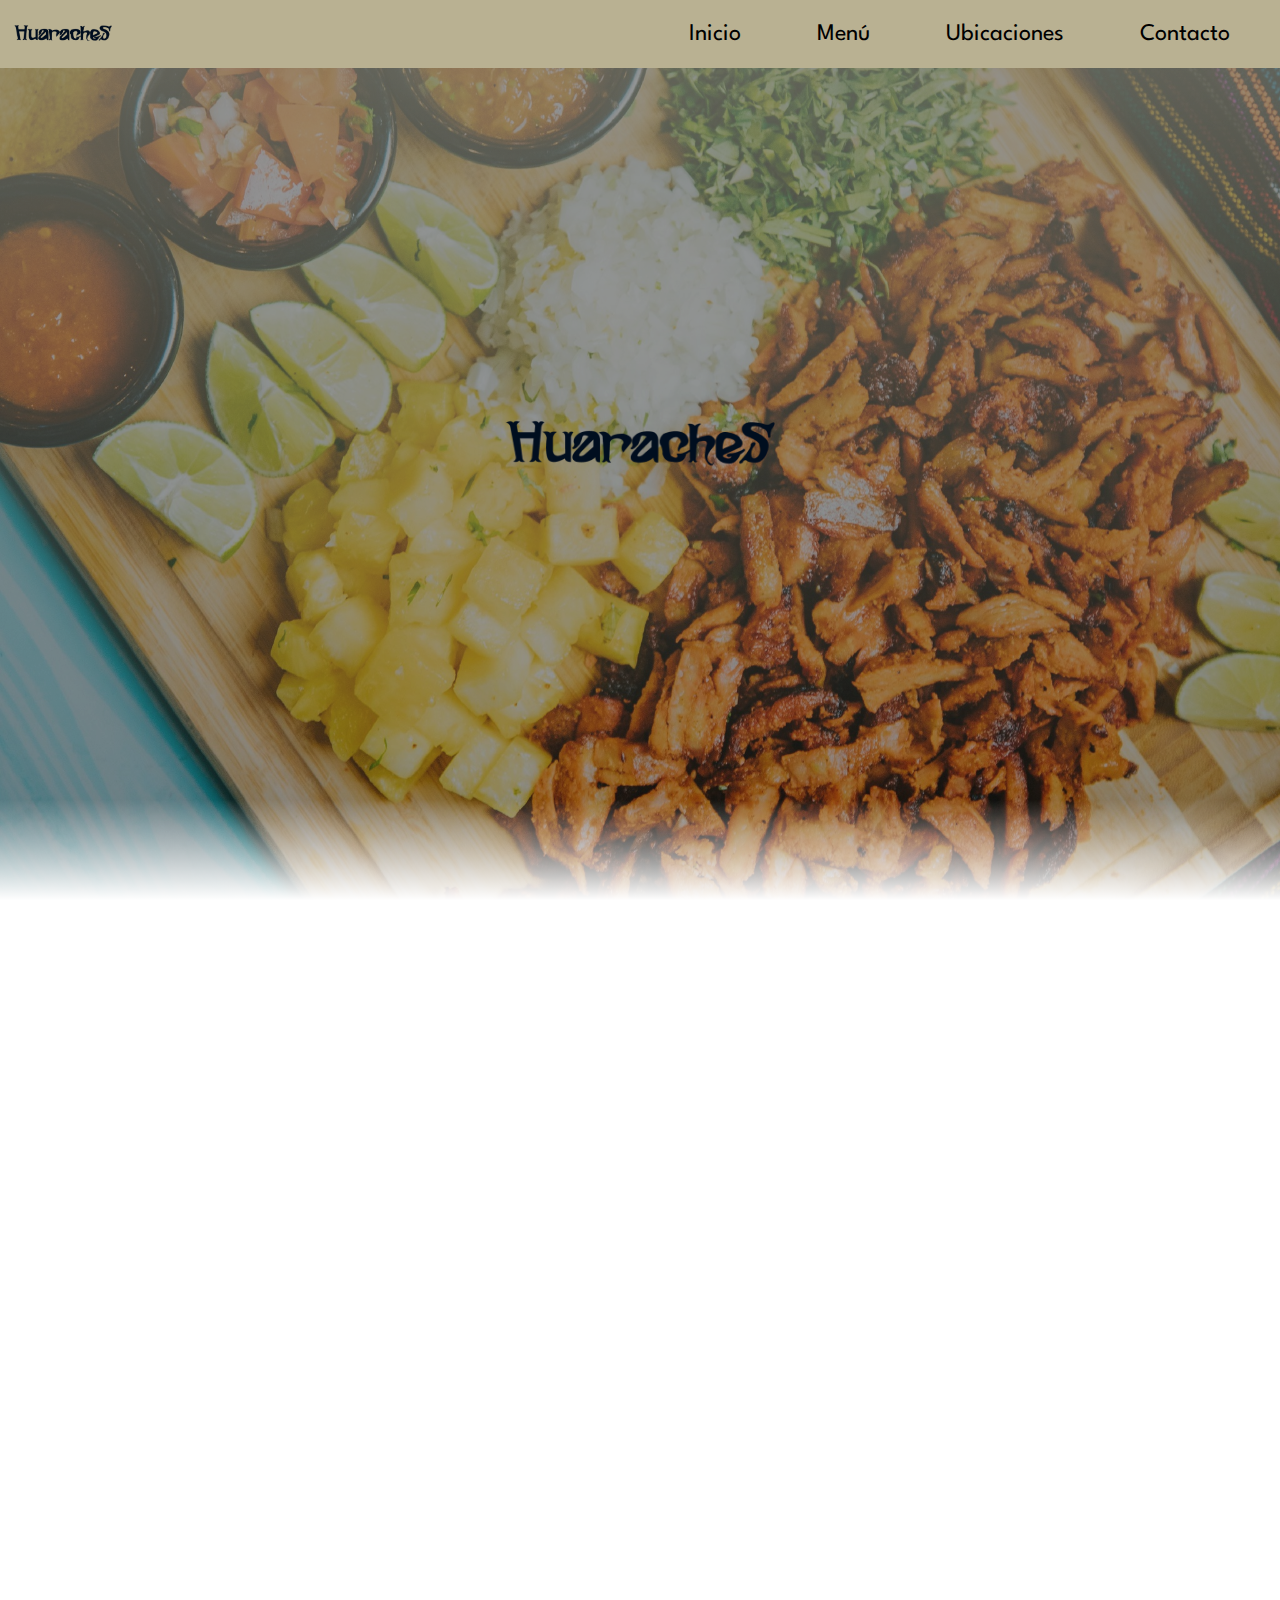
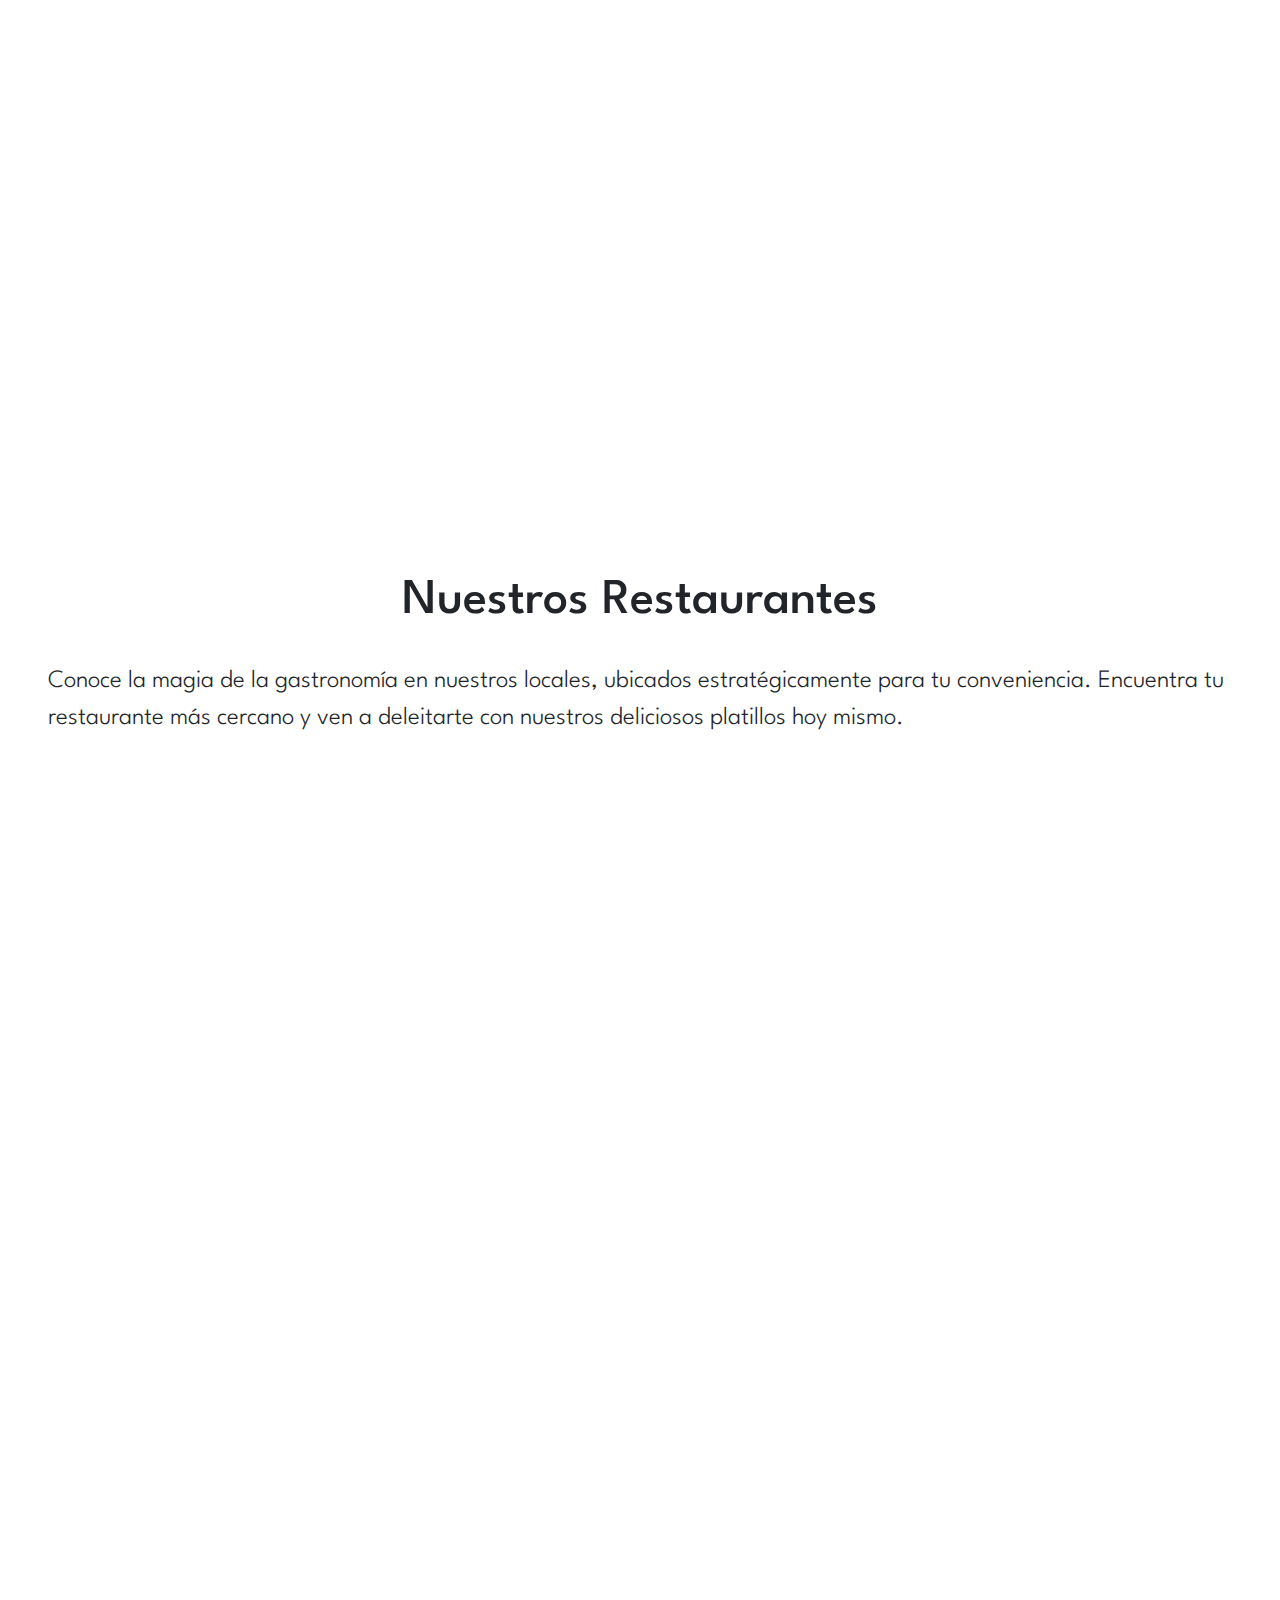
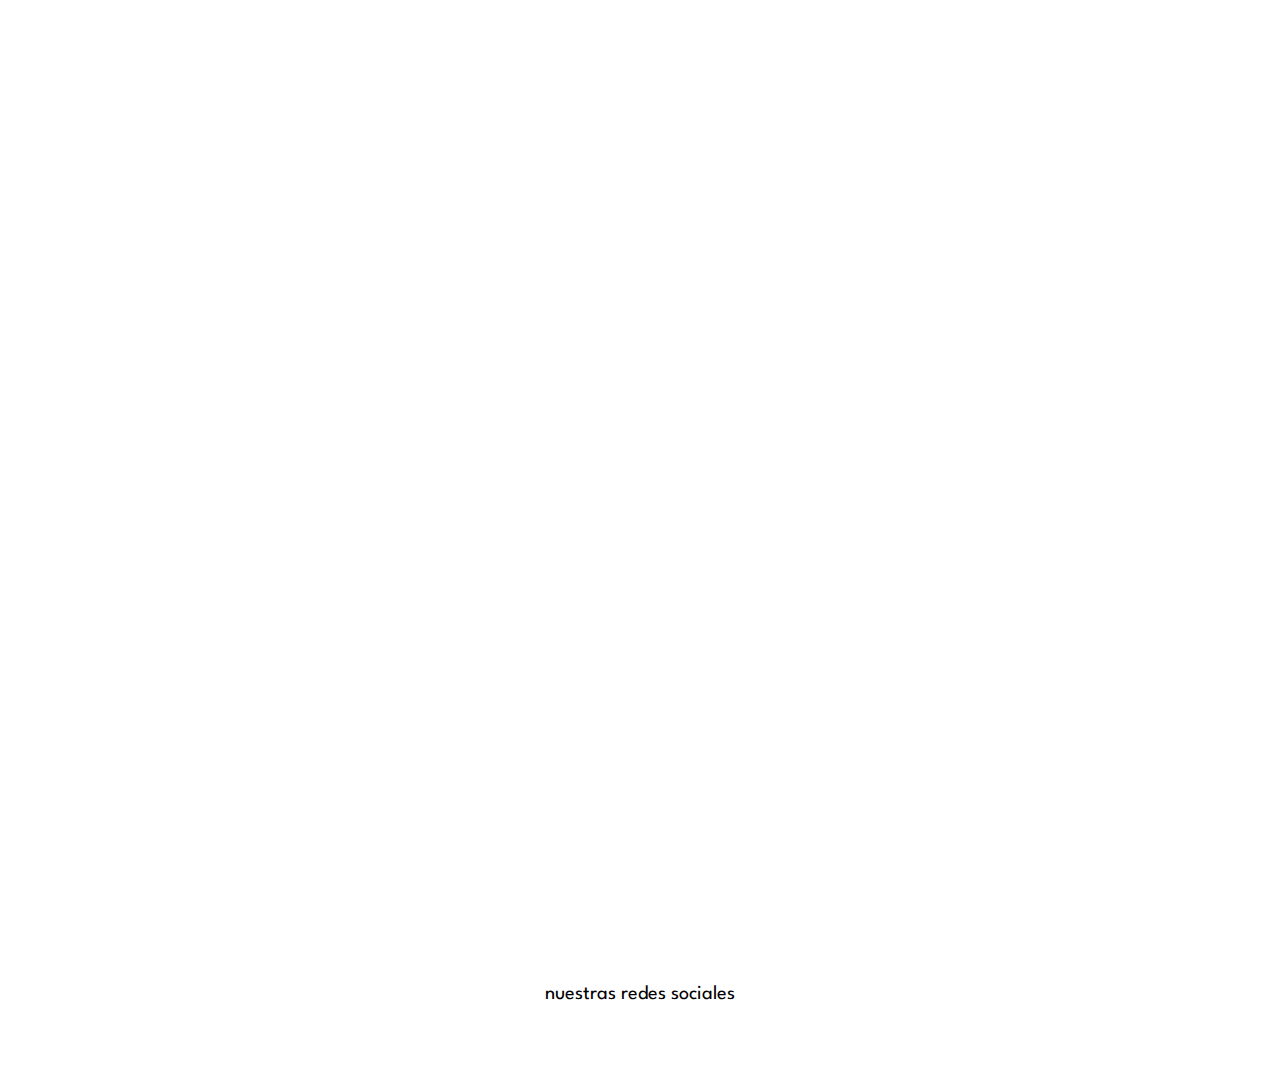
==== tarea2/index.html @ 4ff01a76 "Add files via upload" ====
<!doctype html>
<html lang="en">

<head>
    <meta charset="utf-8">
    <meta name="viewport" content="width=device-width, initial-scale=1">
    <link rel="shortcut icon" href="./imagenes/favicon.png" type="image/x-icon">
    <link href="https://cdn.jsdelivr.net/npm/bootstrap@5.2.3/dist/css/bootstrap.min.css" rel="stylesheet">
    <title>Huaraches</title>
    <link href="./css/index.css" rel="stylesheet">
    <script src="sweetalert2.all.min.js"></script>
    <link rel="preconnect" href="https://fonts.googleapis.com">
    <link rel="preconnect" href="https://fonts.gstatic.com" crossorigin>
    <link href="https://fonts.googleapis.com/css2?family=League+Spartan:wght@300;500;700&display=swap" rel="stylesheet">
    <link rel="stylesheet" href="https://unicons.iconscout.com/release/v4.0.8/css/line.css">
    <link rel="stylesheet" href="./css/animate.css">
    <link rel="stylesheet" href="https://cdnjs.cloudflare.com/ajax/libs/animate.css/4.1.1/animate.min.css" />
    <link rel="stylesheet" href="./css/reglas.css">
</head>


<body>
    <!-- Navbar -->
    <nav class="navbar navbar-expand-lg navbar-light fixed-top navbar-custom">
        <div class="container-fluid">
            <a class="navbar-brand" href="#">
                <img src="./imagenes/banner-logo.png" style="height: 30px;" alt="Brand">
            </a>
            <button class="navbar-toggler" type="button" data-bs-toggle="collapse" data-bs-target="#navbarNav"
                aria-controls="navbarNav" aria-expanded="false" aria-label="Toggle navigation">
                <span class="navbar-toggler-icon"></span>
            </button>
            <div class="collapse navbar-collapse" id="navbarNav">
                <ul class="navbar-nav ms-auto mb-2 mb-lg-0 w-100 justify-content-end">
                    <li class="nav-item nav-buttn">
                        <a class="nav-link" aria-current="page" href="#inicio">Inicio</a>
                    </li>
                    <li class="nav-item nav-buttn">
                        <a class="nav-link" href="#menu">Menú</a>
                    </li>
                    <li class="nav-item nav-buttn">
                        <a class="nav-link" href="#Ubicaciones">Ubicaciones</a>
                    </li>
                    <li class="nav-item nav-buttn">
                        <a class="nav-link" href="#contacto">Contacto</a>
                    </li>
                </ul>
            </div>
        </div>
    </nav>
    <!-- /.Navbar -->

    <header id="inicio" class="bannerparallax ">
        <div class="container">
            <div class="row">
                <div class="col-12 text-center bannercontainer">
                    <img class="bannerlogologo animate__animated animate__zoomIn  animate__delay100ms"
                        src="/imagenes/favicon.png" alt="">
                    <img id="bannerlogo" class="animate__animated animate__zoomIn  animate__delay100ms"
                        src="./imagenes/banner-logo.png" alt="">

                </div>
            </div>
        </div>
        <div class="gradient-wave"></div>
    </header>

    <section class="text-center container-fluid p-0 m-0 mt-5 mb-5 p-5 row " id="Nosotros">
        <div class="col-md-4 container-fluid  card-container animate__animated hidden">
            <img src="./imagenes/tacos.jpg" class="tacosimg img-fluid max-width:100%;" alt="">
        </div>
        <div class=" menu-container  col-md-6 container-fluid  card-container animate__animated hidden">
            <h3 class="menu-tittle">Sabores Auténticos de México</h3>
            <br>
            <br>
            <p class="menu-text">
                Lo mejor de la gastronomía del sureste, centro y norte del país. Experimenta la auténtica
                comida
                casera mexicana que siempre has deseado probar.</p>
        </div>





    </section>




    <section class="container-fluid p-0 m-0 mt-5 mb-5 p-5 row" id="menu">

        <div class="menu-container   container-fluid col-md-5 left animate__animated hidden">
            <h3 class=" text-center menu-tittle">Explora Nuestro Menú</h3>
            <br><br>
            <p class="menu-text">Descubre los sabores auténticos de México con nuestro menú, que celebra la herencia
                gastronómica del país con ingredientes frescos y de calidad. ¡Buen provecho!</p>
            <br><br>
            <div class="text-center">
                <a href="./pdf/menu.pdf" target="_blank"><button class="button-84" role="button">Menú</button>
                </a>

            </div>

        </div>

        <div class=" container-fluid col-md-7 text-center right animate__animated hidden">
            <img class="img-menu" src="./imagenes/menu2.png" style="height: 50%;">
        </div>
    </section>


    <section class=" container-fluid p-0 m-0 mt-5 mb-5 p-5" id="Ubicaciones">
        <h2 class="text-center menu-tittle" style="font-size: 50px;">Nuestros Restaurantes </h2>
        <br>
        <p class="menu-text">Conoce la magia de la gastronomía en nuestros locales, ubicados estratégicamente para tu
            conveniencia.
            Encuentra tu restaurante más
            cercano y ven a deleitarte con nuestros deliciosos platillos hoy mismo.</p>
        <div class="row pt-5">
            <div class="col-md-4 container-fluid  card-container animate__animated hidden">
                <H3 class="text-center rest-tittle">Huaraches Heredia</H3>
                <div class="card ">
                    <img src="./imagenes/local-heredia.jpg" class="card-img-top" alt="Image 1">
                    <div class="card-body ">
                        <h5 class="card-title text-center">Horario</h5>
                        <p class="card-text">Lunes = 9 am a 11 pm<br>Martes - Domingo = 11am -9 pm</p>
                        <h6>Como llegar:</h6>
                        <a href="https://maps.app.goo.gl/WNrANWCPAuEQgUXC8" target="_blank"> <img
                                src="./imagenes/googleMaps.png" style="height: 40px; width: 40px;" alt=""></a>
                        <a href="https://ul.waze.com/ul?place=ChIJbQ8b_sD7oI8Rl8l9bjzJZTw&ll=9.96788040%2C-84.12050200&navigate=yes&utm_campaign=default&utm_source=waze_website&utm_medium=lm_share_location"
                            target="_blank"> <img src="./imagenes/waze1.png"
                                style="height: 40px; width: 40px; object-fit: cover;" alt=""></a>

                    </div>
                </div>
            </div>
            <div class="col-md-4 container-fluid card-container animate__animated hidden ">
                <H3 class="text-center rest-tittle">Huaraches Sabana</H3>
                <div class="card">
                    <img src="./imagenes/local-sabana.jpg" class="card-img-top" alt="Image 2">
                    <div class="card-body">
                        <h5 class="card-title text-center">Horario</h5>
                        <p class="card-text">Lunes = 9 am a 11 pm<br>Martes - Domingo = 11am -9 pm</p>
                        <h6>Como llegar:</h6>
                        <a href="https://maps.app.goo.gl/VaTovyY6NCmmRse28" target="_blank"> <img
                                src="./imagenes/googleMaps.png" style="height: 40px; width: 40px;" alt=""></a>
                        <a href="https://ul.waze.com/ul?place=ChIJu5yg2679oI8RM3Q3ZEQUVJ8&ll=9.93562290%2C-84.11067620&navigate=yes&utm_campaign=default&utm_source=waze_website&utm_medium=lm_share_location"
                            target="_blank"> <img src="./imagenes/waze1.png"
                                style="height: 40px; width: 40px; object-fit: cover;" alt=""></a>
                    </div>
                </div>
            </div>
            <div class="col-md-4 container-fluid card-container animate__animated hidden">
                <H3 class="text-center rest-tittle">Huaraches Atenas</H3>
                <div class="card">
                    <img src="./imagenes/local-atenas.jpg" class="card-img-top" alt="Image 3">
                    <div class="card-body">
                        <h5 class="card-title text-center">Horario</h5>
                        <p class="card-text">Lunes = 9 am a 11 pm<br>Martes - Domingo = 11am -9 pm</p>
                        <h6>Como llegar:</h6>
                        <a href="https://maps.app.goo.gl/2ximaoT8ZFHWUD977" target="_blank"> <img
                                src="./imagenes/googleMaps.png" style="height: 40px; width: 40px;" alt=""></a>
                        <a href="https://ul.waze.com/ul?preview_venue_id=180617316.1806304230.8107938&navigate=yes&utm_campaign=default&utm_source=waze_website&utm_medium=lm_share_location"
                            target="_blank"> <img src="./imagenes/waze1.png"
                                style="height: 40px; width: 40px; object-fit: cover;" alt=""></a>
                    </div>
                </div>
            </div>
        </div>
    </section>




    <section class=" text-center container-fluid  animate__animated hidden" id="Promociones">
        <h2 class="text-center menu-tittle" style="font-size: 50px;"> Promociones y Más</h2>
        <script src="https://static.elfsight.com/platform/platform.js" data-use-service-core defer></script>
        <div class="elfsight-app-f679e1a5-9b38-4b7c-852a-cc65a38bd127 instafeed" data-elfsight-app-lazy></div>
    </section>

    <section class="container-fluid p-0 m-0 mt-5 mb-5 p-5 row" id="contacto">
        <div class="col-md-7 container-fluid  card-container animate__animated hidden">
            <h2 class="mb-4 menu-tittle ">Formulario de Contacto</h2>
            <p class="menu-text">
                ¡Contáctanos para servicios de catering, consultas, comentarios y más!</p>
            <form>
                <div class="mb-3">
                    <label for="nombre" class="form-label ">Nombre</label>
                    <input required type="text" class="form-control " id="nombre" placeholder="Ingresa tu nombre">
                </div>
                <div class="mb-3">
                    <label for="correo" class="form-label">Correo Electrónico</label>
                    <input required type="email" class="form-control" id="correo"
                        placeholder="Ingresa tu correo electrónico">
                </div>
                <div class="mb-3">
                    <label for="razonContacto" class="form-label">Razón de Contacto</label>
                    <input required type="text" class="form-control" id="razonContacto"
                        placeholder="Ingresar razón de contacto">
                </div>
                <div class="mb-3">
                    <label for="mensaje" class="form-label">Mensaje</label>
                    <textarea required class="form-control" id="mensaje" rows="4"
                        placeholder="Escribe tu mensaje aquí"></textarea>
                </div>
                <button type="submit" class="btn btn-contacto">Enviar</button>
            </form>
        </div>
        <div class="col-md-5 tacocontact animate__animated hidden">
            <img src="./imagenes/Wavy Buddies - Tacos.png" class="img-fluid" alt="">
        </div>




    </section>


    <footer class="p-0 m-0 mt-4 container-fluid">

        <div class="text-center p-0 m-0 row d-flex justify-content-center">
            <p>nuestras redes sociales</p>
            <div class="col-12">
                <a target="_blank" href="https://www.instagram.com/huarachesheredia"><i
                        class="uil uil-instagram-alt"></i></a>
                <a target="_blank" href="https://www.facebook.com/huarachesheredia/?ti=as"><i
                        class="uil uil-facebook"></i></a>
                <a target="_blank" href="https://twitter.com/"><i class="uil uil-twitter"></i></a>
            </div>

        </div>
    </footer>

    <script>
        document.querySelectorAll('.nav-link').forEach(anchor => {
            anchor.addEventListener('click', function (e) {
                e.preventDefault();
                const targetId = this.getAttribute('href').substring(1);
                const targetElement = document.getElementById(targetId);
                window.scrollTo({
                    top: targetElement.getBoundingClientRect().top + window.scrollY - (window.innerHeight / 2) + (targetElement.offsetHeight / 2),
                    behavior: 'smooth'
                });

                // Collapse the navbar after click
                const navbarCollapse = document.querySelector('.navbar-collapse');
                if (navbarCollapse.classList.contains('show')) {
                    new bootstrap.Collapse(navbarCollapse).toggle();
                }
            });
        });
    </script>

    </script>
    <script src="./js/wow.js"></script>
    <script>
        newWOW().init();
    </script>
    <script src="./js/animate.js"></script>

    <!-- interactividad Bootstrap-->
    <script src="https://cdn.jsdelivr.net/npm/bootstrap@5.2.3/dist/js/bootstrap.bundle.min.js"></script>
    <script src="./js/index.js"></script>
    <script src="./js/elastico.js/Users/jesus/Documents/cenfotec/Diseno Web/practicas/onepage/js/elastico.js"></script>
    <script src="./js/smooth-scroll.min.js"></script>


</body>

</html>
---- tarea2/css/index.css ----
body, html{
  width: 100%;
  padding: 0;
  margin: 0;
  font-family: 'League Spartan', sans-serif;
  background-color: #ffffff;
  overflow-x: hidden;
  border: 0;
}
/* NAVBAR */

/* Icon 1 */

/* estilo para logo de nav */

 .navbar{
  background-color:rgb(185, 177, 146);
 }

.imglogo{
  height: 50px;
  width: 90px;
   
}
 

.nav-link{
color: #000000;
margin-left: 30px;
margin-right: 30px;
font-size: x-large;
}


/* banner parallax  */

.bannerparallax {
  display: flex;
  align-items: center;
  position: relative;
  background-attachment: fixed;
  background-size: cover;
  /*control altura del banner*/
  height: calc(100vh);
  background-position: center;
  background-image: url('../imagenes/banner-tacos.jpg'),linear-gradient(rgba(244, 244, 220, 0.7), rgba(0, 0, 0, 0.294));
  background-blend-mode: screen;
  box-shadow: inset 0 0 0 1000px rgba(0, 0, 0, 0.4);

}

.bannerlogologo{
  height: 150px;
}

#bannerlogo{
height: 90%;
}


.bannerparallax h1 {
  font-size: 200px;
}

.bannertxt{
  color: rgb(237, 238, 233);
  font-size: 30px;
}

.gradient-wave{
position: absolute;
      bottom: 0;
      width: 100%;
      height: 100px;
      background: linear-gradient(to bottom, transparent, rgba(255, 255, 255, 0.996));
}


/* ubicaciones */

.card-text {
font-size: 20px;
}

.card-body h6{
font-size: 25px;
}

.linkMapa {
text-decoration: underline;
}


.card-img-top{
height: 500px;
width: 100%;

object-fit: cover
}

.card-title {
font-size: 30px;
}

#Promociones{
margin: 0;
}

/* menu */
#menu{
display: flex;
align-items: center;
}

.menu-tittle{
font-size: 50px;
}
.menu-text{
font-size: 25px;
font-weight: 300;
}


.img-menu {
height: 30px;
}

.menu-container{
padding-top: 100px;
}

.rest-tittle{
font-size: 35px;

}


.tacosimg{
width: 100%;
object-fit: cover;
}

.tacocontact{
display: flex;
align-items: center;
justify-content: center;
}
/* button  */


/* CSS */
.button-84 , .btn-contacto {
align-items: center;
background-color: initial;
background-image: linear-gradient(#464d55, #25292e);
border-radius: 8px;
border-width: 0;
box-shadow: 0 10px 20px rgba(0, 0, 0, .1),0 3px 6px rgba(0, 0, 0, .05);
box-sizing: border-box;
color: #fff;
cursor: pointer;
display: inline-flex;
flex-direction: column;
font-family: expo-brand-demi,system-ui,-apple-system,BlinkMacSystemFont,"Segoe UI",Roboto,"Helvetica Neue",Arial,"Noto Sans",sans-serif,"Apple Color Emoji","Segoe UI Emoji","Segoe UI Symbol","Noto Color Emoji";
font-size: 18px;
height: 52px;
justify-content: center;
line-height: 1;
margin: 0;
outline: none;
overflow: hidden;
padding: 0 32px;
text-align: center;
text-decoration: none;
transform: translate3d(0, 0, 0);
transition: all 150ms;
vertical-align: baseline;
white-space: nowrap;
user-select: none;
-webkit-user-select: none;
touch-action: manipulation;
}

.button-84:hover {
box-shadow: rgba(0, 1, 0, .2) 0 2px 8px;
opacity: .85;
}

.button-84:active {
outline: 0;
}

.button-84:focus {
box-shadow: rgba(0, 0, 0, .5) 0 0 0 3px;
}




/* footer */
footer{
  margin-top: 100px;
  background-color: rgb(255, 255, 255);
  color:#000000;
  height: 100px;
  display: flex;
  justify-content: center;
  align-items: center;

}




footer i{
  color:#000000;
  font-size: 30px;
  margin: 5%;
}

footer p{
  color:#000000;
  font-size: 20px;

}

.hidden{
  opacity: 0;
}
---- tarea2/css/reglas.css ----
/* //Small devices (landscape phones, 576px and up) */
@media (max-width: 575.98px) { 
 
  #bannerlogo{
    height: 40%;
  }

.bannertxt{
  color: black;
  font-size: 20px;
}


.card-img-top{
  height: 300px;
  width: 100%;
 
  object-fit: cover
}

.card-container{
  padding-top: 40px;
}

.menu-tittle{
  font-size: 30px;
}
.menu-text{
  font-size: 20px;
}

.img-menu{
width: 100%;
padding-top: 100px;
}

.button-84 ,  .btn-contacto {
  height: 40px;
}

.tacosimg{
  width: 100%;
  
}

.container-fluid.p-0.m-0.mt-5.mb-5.p-5.row {
  padding: 1rem;
  margin: 0;
}


}




/* // Medium devices (tablets, 768px and up) */
@media (min-width: 768px) {  }


/* // Large devices (desktops, 992px and up) */
@media (min-width: 992px) { }


/* // X-Large devices (large desktops, 1200px and up) */
@media (min-width: 1200px) { 
    #navbarCollapse li{
        font-size: x-large;
        margin-left: 100px;

    }

    .expandedbar{
        /* width: 100%; */
        display: flex;
        justify-content: space-around;
    }

    .rowfotos .box{
      display: flex;
      justify-content: center;
      margin: 0;
      padding: 0;
    }
  
    .carousel-item img{
      height: 500px;
      object-fit: cover;
    }

    #contacto{
      display: flex;
        justify-content: space-around;
    }
    .contactosec {
      width: 50%;
    }


}



/* // XX-Large devices (larger desktops, 1400px and up) */
@media (min-width: 1400px) { }
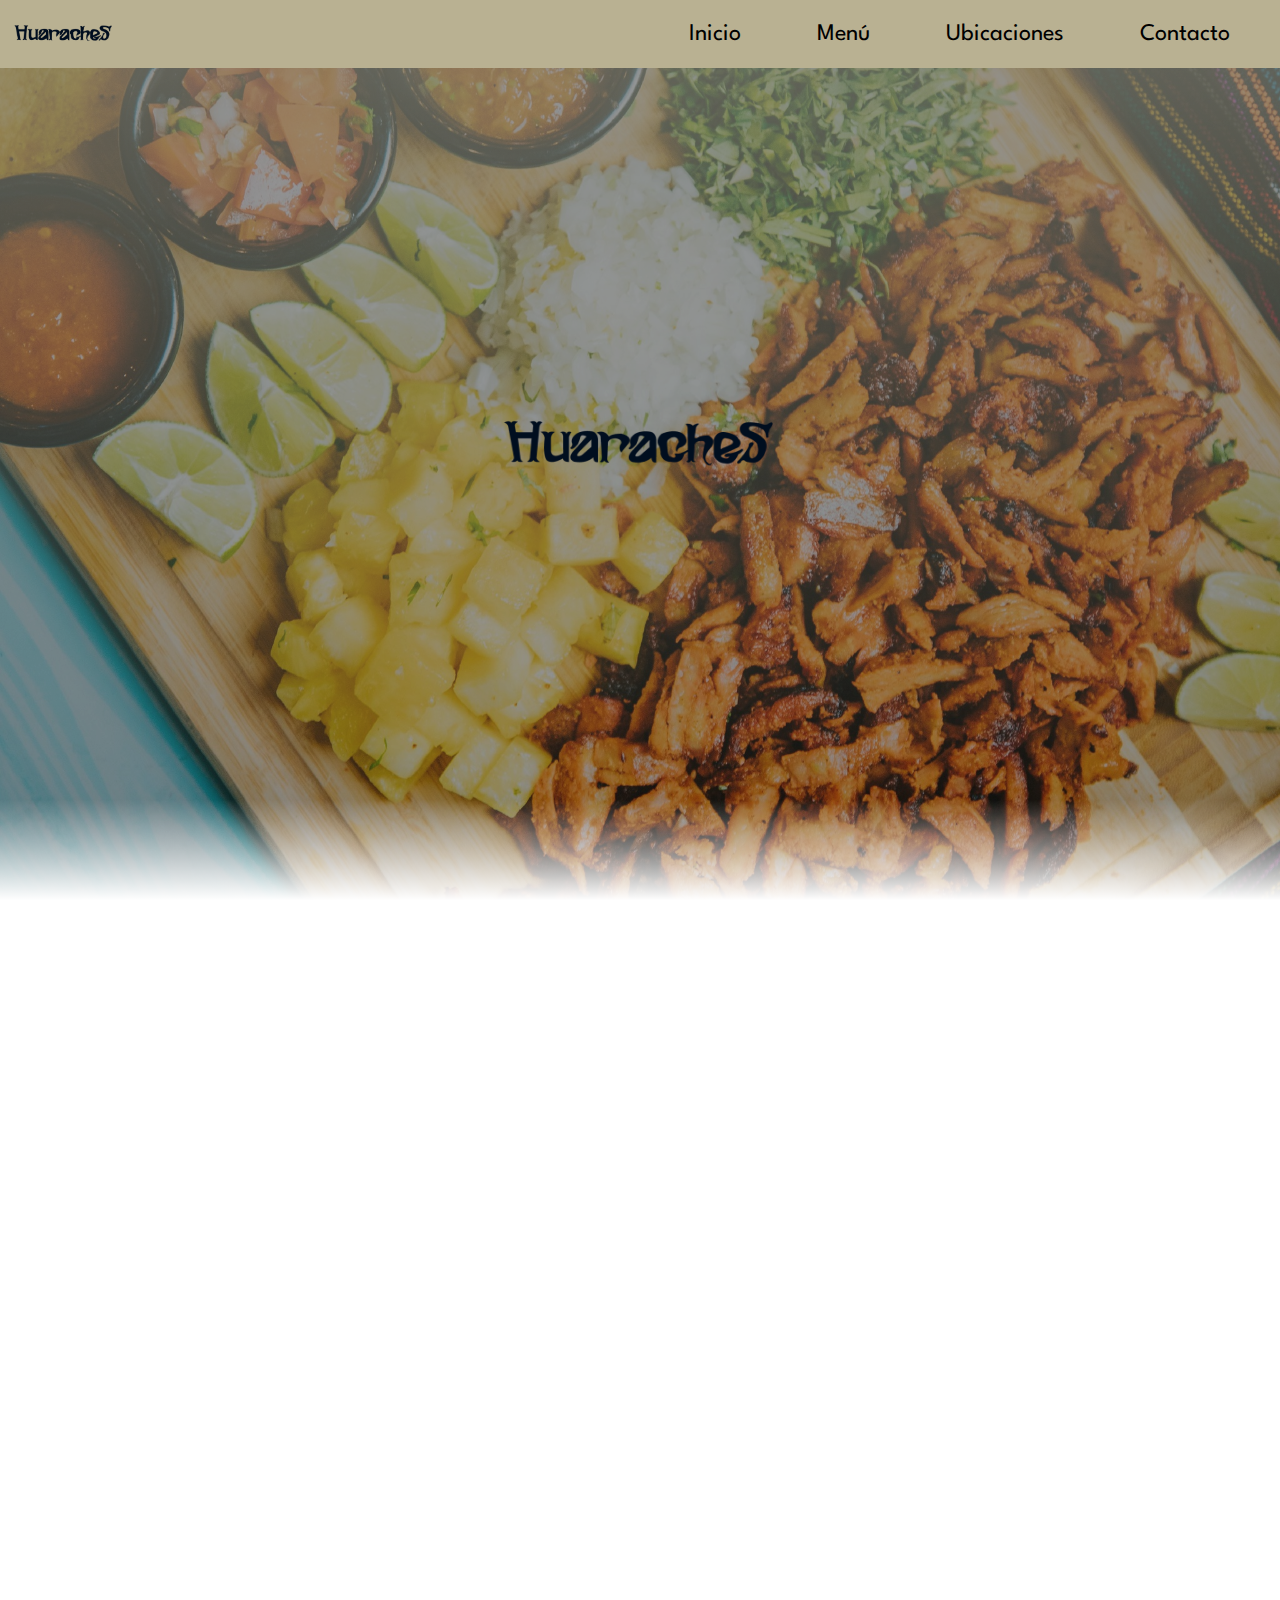
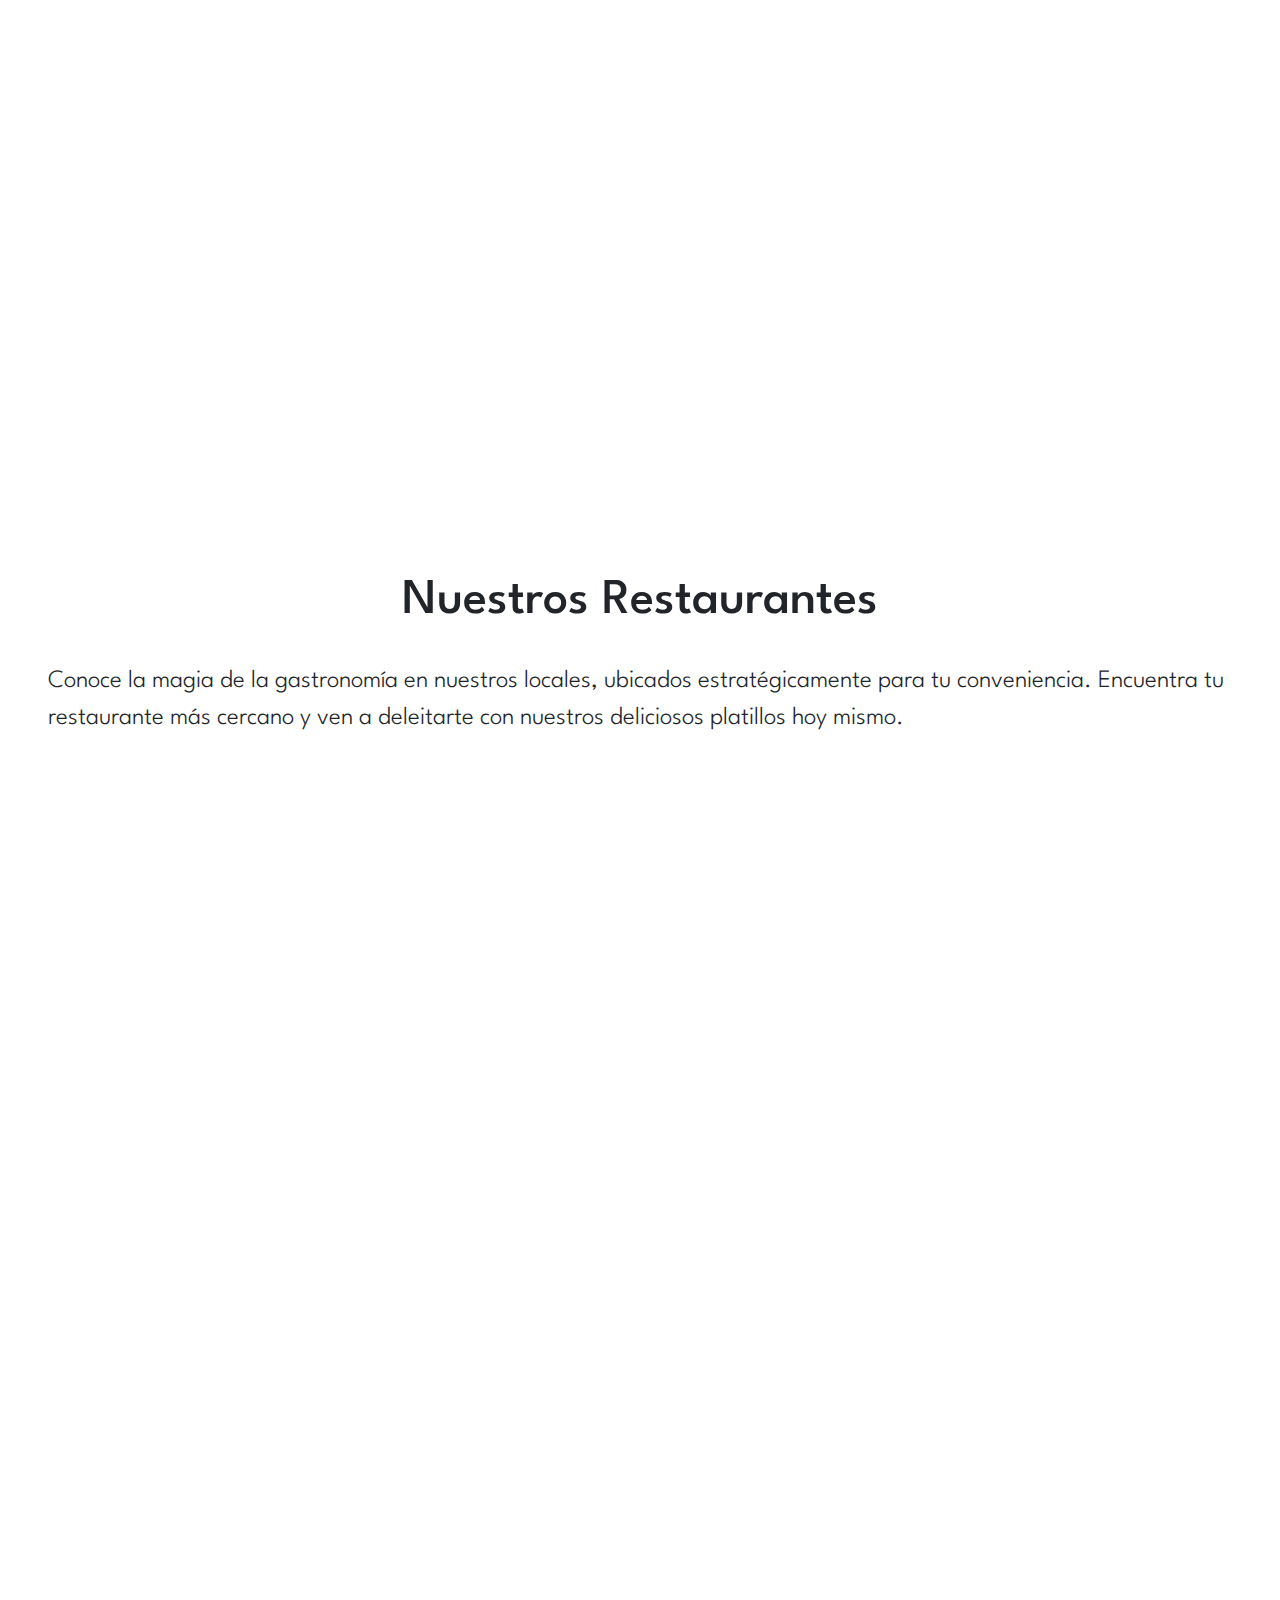
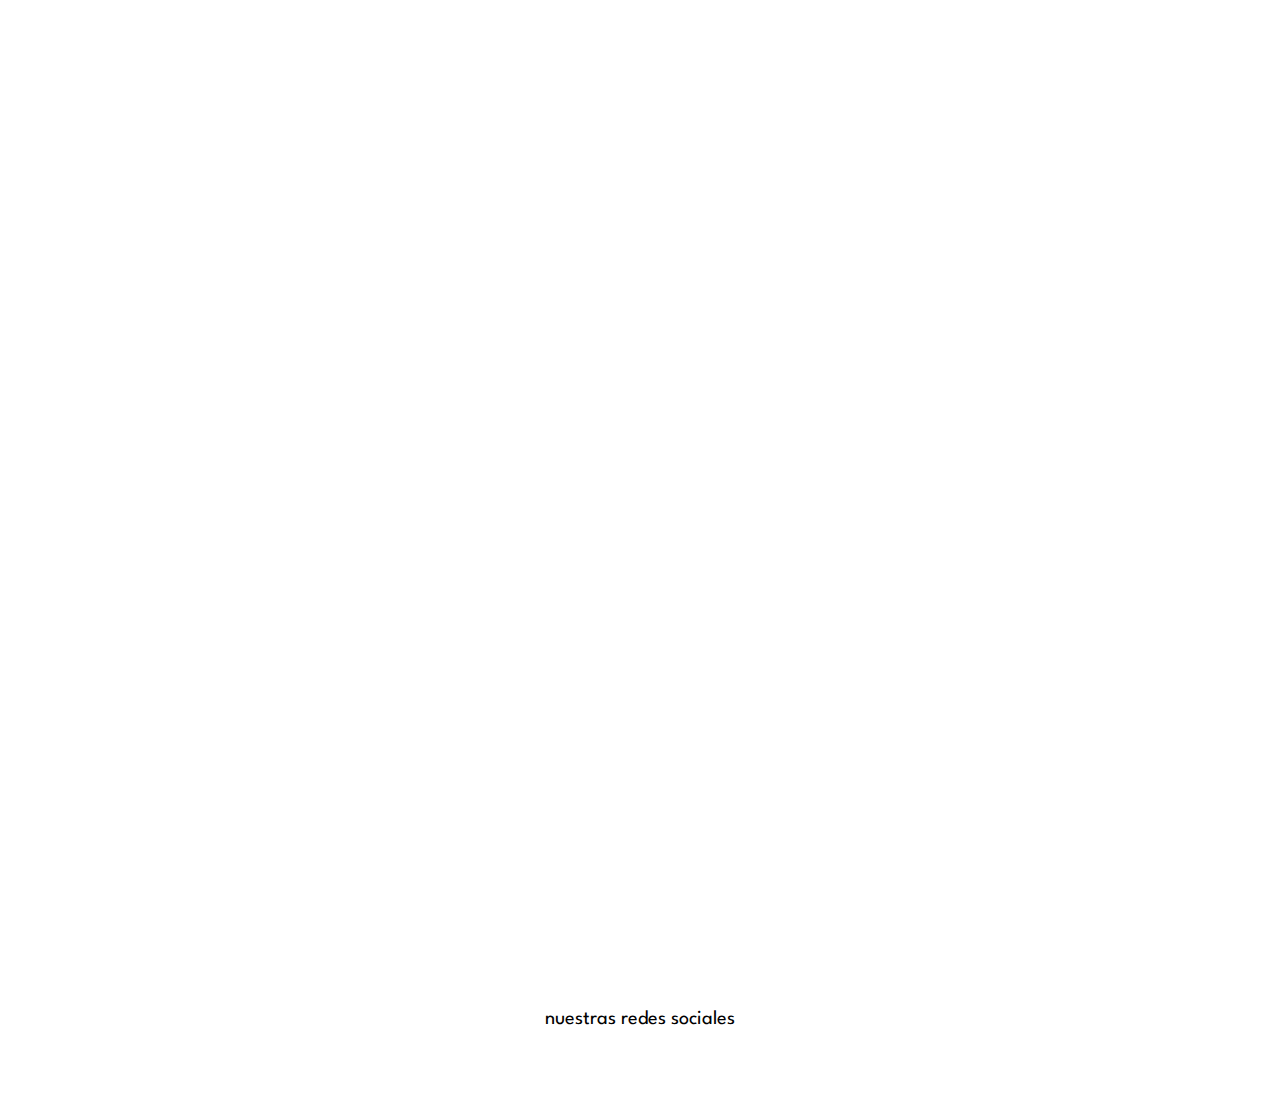
==== commit 09d10bc4: "Add files via upload" ====
--- a/tarea2/index.html
+++ b/tarea2/index.html
@@ -4,7 +4,8 @@
 <head>
     <meta charset="utf-8">
     <meta name="viewport" content="width=device-width, initial-scale=1">
-    <link rel="shortcut icon" href="./imagenes/favicon.png" type="image/x-icon">
+    <!-- <link rel="shortcut icon" href="./imagenes/" type="image/x-icon"> -->
+
     <link href="https://cdn.jsdelivr.net/npm/bootstrap@5.2.3/dist/css/bootstrap.min.css" rel="stylesheet">
     <title>Huaraches</title>
     <link href="./css/index.css" rel="stylesheet">
@@ -16,6 +17,7 @@
     <link rel="stylesheet" href="./css/animate.css">
     <link rel="stylesheet" href="https://cdnjs.cloudflare.com/ajax/libs/animate.css/4.1.1/animate.min.css" />
     <link rel="stylesheet" href="./css/reglas.css">
+    <link rel="shortcut icon" href="/imagenes/Wavy Buddies - Tacos.png" type="image" style="height: auto;">
 </head>
 
 
@@ -54,8 +56,6 @@
         <div class="container">
             <div class="row">
                 <div class="col-12 text-center bannercontainer">
-                    <img class="bannerlogologo animate__animated animate__zoomIn  animate__delay100ms"
-                        src="/imagenes/favicon.png" alt="">
                     <img id="bannerlogo" class="animate__animated animate__zoomIn  animate__delay100ms"
                         src="./imagenes/banner-logo.png" alt="">
 
@@ -124,13 +124,12 @@
                     <img src="./imagenes/local-heredia.jpg" class="card-img-top" alt="Image 1">
                     <div class="card-body ">
                         <h5 class="card-title text-center">Horario</h5>
+                        <br>
                         <p class="card-text">Lunes = 9 am a 11 pm<br>Martes - Domingo = 11am -9 pm</p>
-                        <h6>Como llegar:</h6>
-                        <a href="https://maps.app.goo.gl/WNrANWCPAuEQgUXC8" target="_blank"> <img
-                                src="./imagenes/googleMaps.png" style="height: 40px; width: 40px;" alt=""></a>
-                        <a href="https://ul.waze.com/ul?place=ChIJbQ8b_sD7oI8Rl8l9bjzJZTw&ll=9.96788040%2C-84.12050200&navigate=yes&utm_campaign=default&utm_source=waze_website&utm_medium=lm_share_location"
-                            target="_blank"> <img src="./imagenes/waze1.png"
-                                style="height: 40px; width: 40px; object-fit: cover;" alt=""></a>
+                        <br>
+                        <a class="linkComoLlegar" href="https://maps.app.goo.gl/WNrANWCPAuEQgUXC8" target="_blank">
+                            <button class="button-74" role="button"> Cómo llegar <img src="./imagenes/googleMaps.png"
+                                    style="height: 40px; width: 40px;" alt=""></a>
 
                     </div>
                 </div>
@@ -141,13 +140,14 @@
                     <img src="./imagenes/local-sabana.jpg" class="card-img-top" alt="Image 2">
                     <div class="card-body">
                         <h5 class="card-title text-center">Horario</h5>
+                        <br>
                         <p class="card-text">Lunes = 9 am a 11 pm<br>Martes - Domingo = 11am -9 pm</p>
-                        <h6>Como llegar:</h6>
-                        <a href="https://maps.app.goo.gl/VaTovyY6NCmmRse28" target="_blank"> <img
-                                src="./imagenes/googleMaps.png" style="height: 40px; width: 40px;" alt=""></a>
-                        <a href="https://ul.waze.com/ul?place=ChIJu5yg2679oI8RM3Q3ZEQUVJ8&ll=9.93562290%2C-84.11067620&navigate=yes&utm_campaign=default&utm_source=waze_website&utm_medium=lm_share_location"
-                            target="_blank"> <img src="./imagenes/waze1.png"
-                                style="height: 40px; width: 40px; object-fit: cover;" alt=""></a>
+                        <br>
+                        <a class="linkComoLlegar" href="https://maps.app.goo.gl/VaTovyY6NCmmRse28" target="_blank">
+                            <button class="button-74" role="button"> Cómo llegar <img src="./imagenes/googleMaps.png"
+                                    style="height: 40px; width: 40px;" alt=""></a>
+
+                        </button>
                     </div>
                 </div>
             </div>
@@ -157,13 +157,13 @@
                     <img src="./imagenes/local-atenas.jpg" class="card-img-top" alt="Image 3">
                     <div class="card-body">
                         <h5 class="card-title text-center">Horario</h5>
+                        <br>
                         <p class="card-text">Lunes = 9 am a 11 pm<br>Martes - Domingo = 11am -9 pm</p>
-                        <h6>Como llegar:</h6>
-                        <a href="https://maps.app.goo.gl/2ximaoT8ZFHWUD977" target="_blank"> <img
-                                src="./imagenes/googleMaps.png" style="height: 40px; width: 40px;" alt=""></a>
-                        <a href="https://ul.waze.com/ul?preview_venue_id=180617316.1806304230.8107938&navigate=yes&utm_campaign=default&utm_source=waze_website&utm_medium=lm_share_location"
-                            target="_blank"> <img src="./imagenes/waze1.png"
-                                style="height: 40px; width: 40px; object-fit: cover;" alt=""></a>
+                        <br>
+                        <a class="linkComoLlegar" href="https://maps.app.goo.gl/2ximaoT8ZFHWUD977" target="_blank">
+                            <button class="button-74" role="button"> Cómo llegar <img src="./imagenes/googleMaps.png"
+                                    style="height: 40px; width: 40px;" alt=""></a>
+
                     </div>
                 </div>
             </div>
--- a/tarea2/css/index.css
+++ b/tarea2/css/index.css
@@ -90,6 +90,13 @@
 text-decoration: underline;
 }
 
+.linkComoLlegar{
+  color: black;
+  text-decoration: none;
+  font-size: larger;
+}
+
+
 
 .card-img-top{
 height: 500px;
@@ -97,6 +104,43 @@
 
 object-fit: cover
 }
+
+
+                            /* CSS */
+                            .button-74 {
+                              background-color: #fcfcfc;
+                              border: 2px solid #422800;
+                              border-radius: 30px;
+                              box-shadow: #422800 4px 4px 0 0;
+                              color: #422800;
+                              cursor: pointer;
+                              display: inline-block;
+                              font-weight: 600;
+                              font-size: 18px;
+                              padding: 0 18px;
+                              line-height: 50px;
+                              text-align: center;
+                              text-decoration: none;
+                              user-select: none;
+                              -webkit-user-select: none;
+                              touch-action: manipulation;
+                            }
+                            
+                            .button-74:hover {
+                              background-color: #fff;
+                            }
+                            
+                            .button-74:active {
+                              box-shadow: #422800 2px 2px 0 0;
+                              transform: translate(2px, 2px);
+                            }
+                            
+                            @media (min-width: 768px) {
+                              .button-74 {
+                                min-width: 120px;
+                                padding: 0 25px;
+                              }
+                            }
 
 .card-title {
 font-size: 30px;
--- a/tarea2/css/reglas.css
+++ b/tarea2/css/reglas.css
@@ -9,6 +9,13 @@
 .bannertxt{
   color: black;
   font-size: 20px;
+}
+
+
+.linkComoLlegar{
+  color: black;
+  text-decoration: none;
+  font-size:medium;
 }
 
 
